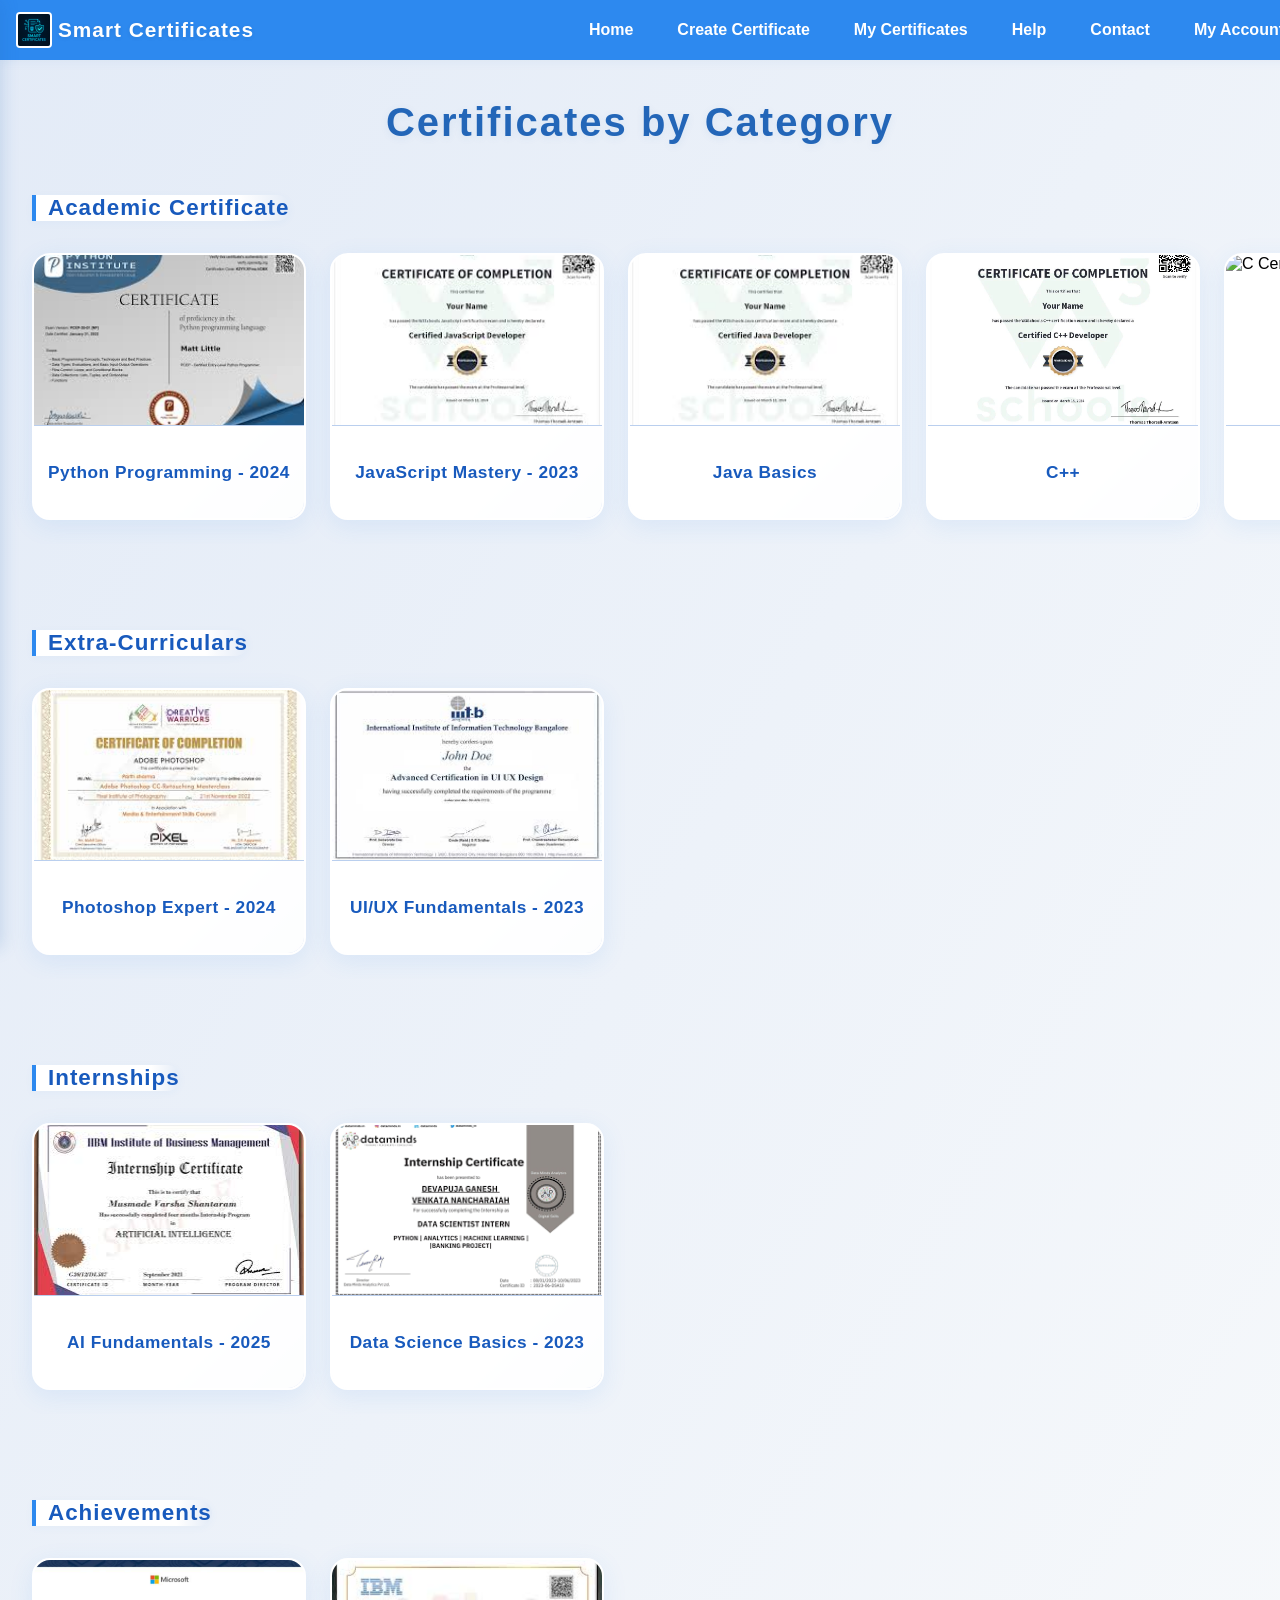
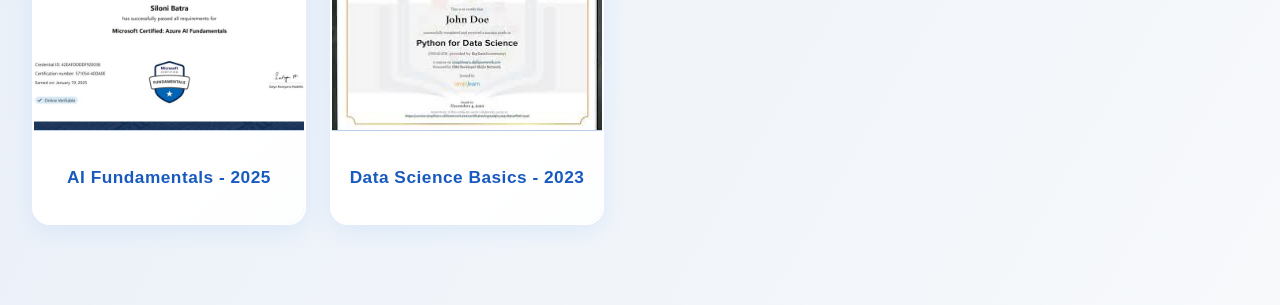
==== create.html @ c4a8d80d "Add files via upload" ====
<!DOCTYPE html>
<html lang="en">
<head>
  <meta charset="UTF-8" />
  <title>Certificates by Category</title>
  <style>
    /* ===== Base Styles ===== */
    body {
      font-family: 'Segoe UI', Arial, sans-serif;
      margin: 0;
      padding: 0;
      background: linear-gradient(120deg, #e3ebf7 0%, #f7f9fb 100%);
      min-height: 100vh;
    }
    h1 {
      text-align: center;
      margin: 40px 0 20px 0;
      font-size: 2.5rem;
      color: #2366b8;
      letter-spacing: 2px;
      font-weight: 700;
      text-shadow: 0 2px 8px rgba(35,102,184,0.08);
    }
    h2 {
      margin: 30px 0 16px 32px;
      font-weight: 600;
      color: #185abd;
      font-size: 1.4rem;
      letter-spacing: 1px;
      border-left: 4px solid #2d89ef;
      padding-left: 12px;
      background: linear-gradient(90deg, #fff 80%, #e3ebf7 100%);
      border-radius: 0 16px 16px 0;
      display: inline-block;
      box-shadow: 0 2px 8px rgba(45,137,239,0.04);
    }

    /* ===== Certificates Layout ===== */
    .category-section { margin-bottom: 48px; padding-bottom: 8px; }
    .scroll-container {
      display: flex; overflow-x: auto;
      gap: 24px; padding: 16px 32px 24px 32px;
      scrollbar-width: thin;
      scrollbar-color: #2d89ef #e3ebf7;
      scroll-behavior: smooth;
    }
    .scroll-container::-webkit-scrollbar { height: 10px; }
    .scroll-container::-webkit-scrollbar-track { background: #e3ebf7; }
    .scroll-container::-webkit-scrollbar-thumb {
      background: linear-gradient(90deg, #2d89ef 60%, #185abd 100%);
      border-radius: 8px;
    }
    .certificate-card {
      flex: 0 0 auto; width: 270px;
      background: linear-gradient(135deg, #fff 70%, #e3ebf7 100%);
      border-radius: 18px;
      box-shadow: 0 6px 24px rgba(45,137,239,0.10);
      overflow: hidden;
      transition: transform 0.25s cubic-bezier(.4,2,.6,1), box-shadow 0.25s;
      cursor: pointer; border: 2px solid #fff;
    }
    .certificate-card:hover {
      transform: translateY(-10px) scale(1.045) rotate(-1deg);
      box-shadow: 0 16px 32px rgba(45,137,239,0.18);
      border-color: #2d89ef; z-index: 2;
    }
    .certificate-card img {
      width: 100%; height: 170px; object-fit: cover;
      display: block; border-bottom: 1.5px solid #bcd0ee;
      transition: filter 0.3s;
    }
    .certificate-card:hover img { filter: brightness(0.95) saturate(1.2); }
    .certificate-title {
      padding: 18px 12px;
      font-weight: 700; font-size: 1.08rem;
      text-align: center; color: #185abd;
      letter-spacing: 0.5px; background: rgba(255,255,255,0.92);
      border-radius: 0 0 16px 16px;
      min-height: 56px; display: flex; align-items: center; justify-content: center;
      box-shadow: 0 1px 4px rgba(45,137,239,0.04);
    }

    /* ===== Navbar ===== */
    .navbar {
      width: 100%; background: #2d89ef;
      display: flex; align-items: center; justify-content: space-between;
      padding: 0 16px; height: 60px;
      box-shadow: 0 2px 10px rgba(35,102,184,0.06);
      gap: 6px;
    }
    .navbar-left { display: flex; align-items: center; gap: 6px; }
    .navbar-logo {
      height: 32px; width: 32px; border-radius: 4px;
      background: #fff; object-fit: cover;
      border: 2px solid #fff;
    }
    .site-name {
      color: #fff; font-size: 1.3rem; font-weight: 700;
      letter-spacing: 1px; text-shadow: 0 1px 4px rgba(0,0,0,0.09);
    }
    .nav-links {
      display: flex; list-style: none; margin: 0; padding: 0;
      gap: 20px; align-items: center;
    }
    .nav-links li a,
    .nav-links li button {
      color: white; text-decoration: none;
      font-weight: 600; font-size: 1rem;
      padding: 6px 12px; border-radius: 4px;
      background: none; border: none;
      cursor: pointer; user-select: none;
      transition: background-color 0.2s, color 0.2s;
    }
    .nav-links li a:hover, .nav-links li button:hover {
      background-color: #fff; color: #2d89ef;
    }

    /* Sidebar Drawer */
    .account-sidebar {
      position: fixed;
      top: 0;
      left: 0;
      height: 100%;
      width: 340px;
      max-width: 95vw;
      background: #fff;
      box-shadow: 2px 0 16px rgba(35,102,184,0.18);
      transform: translateX(-100%);
      transition: transform 0.35s cubic-bezier(0.75,0,0.25,1);
      z-index: 2001;
      padding: 28px 28px 20px 28px;
      overflow-y: auto;
      display: flex;
      flex-direction: column;
      align-items: center;
    }
    .account-sidebar.open {
      transform: translateX(0);
    }
    .sidebar-overlay {
      position: fixed;
      top: 0; left: 0; width: 100vw; height: 100vh;
      background: rgba(0,0,0,0.24);
      z-index: 2000;
      display: none;
    }
    .sidebar-overlay.show {
      display: block;
    }
    .sidebar-close-btn {
      position: absolute;
      right: 16px;
      top: 16px;
      background: none;
      border: none;
      font-size: 1.5rem;
      cursor: pointer;
      color: #2d89ef;
    }
    .profile-pic {
      display: flex;
      flex-direction: column;
      align-items: center;
      margin-bottom: 20px;
    }
    .profile-pic img {
      width: 110px;
      height: 110px;
      border-radius: 50%;
      object-fit: cover;
      border: 2px solid #2d89ef;
      margin-bottom: 8px;
    }
    .profile-pic input[type="file"] {
      display: none;
    }
    .profile-pic label {
      background: #2d89ef;
      color: #fff;
      padding: 7px 18px;
      border-radius: 5px;
      cursor: pointer;
      font-size: 0.95rem;
      margin-bottom: 10px;
    }
    .username-display {
      font-weight: 600;
      margin-bottom: 15px;
      font-size: 1.1rem;
      color: #2d89ef;
    }
    .account-sidebar button.action-btn {
      background-color: #2d89ef;
      color: #fff;
      padding: 12px;
      border: none;
      border-radius: 5px;
      font-size: 1.05rem;
      font-weight: 600;
      cursor: pointer;
      transition: background-color 0.26s;
      margin: 10px 0;
      width: 100%;
      text-align: center;
      user-select: none;
    }
    .account-sidebar button.action-btn:hover {
      background: #185abd;
    }

    @media (max-width: 900px) {
      .account-sidebar {
        width: 90vw !important;
        padding: 14px 9vw 18px 9vw;
      }
    }
  </style>
</head>
<body>
  <!-- ===== Navbar with My Account, no Settings ===== -->
  <nav class="navbar">
    <div class="navbar-left">
      <img src="logo.jpeg" alt="Logo" class="navbar-logo" />
      <span class="site-name">Smart Certificates</span>
    </div>
    <ul class="nav-links">
      <li><a href="home.html">Home</a></li>
      <li><a href="create.html">Create Certificate</a></li>
      <li><a href="mycertificates.html">My Certificates</a></li>
      <li><a href="help.html">Help</a></li>
      <li><a href="contact.html">Contact</a></li>
      <li><button id="myAccountBtn">My Account</button></li>
    </ul>
  </nav>

  <h1>Certificates by Category</h1>
  <section class="category-section">
    <h2>Academic Certificate</h2>
    <div class="scroll-container">
      <div class="certificate-card">
        <img src="python.jpeg" alt="Python Certificate" />
        <div class="certificate-title">Python Programming - 2024</div>
      </div>
      <div class="certificate-card">
        <img src="javascript.jpeg" alt="JavaScript Certificate" />
        <div class="certificate-title">JavaScript Mastery - 2023</div>
      </div>
      <div class="certificate-card">
        <img src="java.jpeg" alt="Java Certificate" />
        <div class="certificate-title">Java Basics</div>
      </div>
      <div class="certificate-card">
        <img src="C++" alt="C++ Certificate" />
        <div class="certificate-title">C++</div>
      </div>
      <div class="certificate-card">
        <img src="c" alt="C Certificate" />
        <div class="certificate-title">C Language</div>
      </div>
      <div class="certificate-card">
        <img src="r.jpeg" alt="R Certificate" />
        <div class="certificate-title">Introduction to R</div>
      </div>
    </div>
  </section>
  <section class="category-section">
    <h2>Extra-Curriculars</h2>
    <div class="scroll-container">
      <div class="certificate-card">
        <img src="photoshop.jpeg" alt="Photoshop Certificate" />
        <div class="certificate-title">Photoshop Expert - 2024</div>
      </div>
      <div class="certificate-card">
        <img src="uiux.jpeg" alt="UI/UX Certificate" />
        <div class="certificate-title">UI/UX Fundamentals - 2023</div>
      </div>
    </div>
  </section>
  <section class="category-section">
    <h2>Internships</h2>
    <div class="scroll-container">
      <div class="certificate-card">
        <img src="intern1.jpeg" alt="AI Certificate" />
        <div class="certificate-title">AI Fundamentals - 2025</div>
      </div>
      <div class="certificate-card">
        <img src="intern2.png" alt="Data Science Certificate" />
        <div class="certificate-title">Data Science Basics - 2023</div>
      </div>
    </div>
  </section>
  <section class="category-section">
    <h2>Achievements</h2>
    <div class="scroll-container">
      <div class="certificate-card">
        <img src="ai.jpeg" alt="AI Certificate" />
        <div class="certificate-title">AI Fundamentals - 2025</div>
      </div>
      <div class="certificate-card">
        <img src="ds.jpeg" alt="Data Science Certificate" />
        <div class="certificate-title">Data Science Basics - 2023</div>
      </div>
    </div>
  </section>


  <!-- Sidebar drawer for Account -->
  <div class="sidebar-overlay" id="accountOverlay"></div>
  <aside class="account-sidebar" id="accountSidebar" role="complementary" aria-label="My Account Sidebar">
    <button class="sidebar-close-btn" id="closeSidebar" aria-label="Close my account drawer">&times;</button>
    <h2>My Account</h2>
    <div class="profile-pic">
      <img id="profileImage" src="default-profile.png" alt="Profile Picture" />
      <input type="file" id="fileInput" accept="image/*" />
      <label for="fileInput">Change Profile Picture</label>
    </div>
    <div class="username-display" id="usernameDisplay">Username: </div>
    <button class="action-btn" id="changeUsernameBtn" type="button">Change Username</button>
    <button class="action-btn" id="changePasswordBtn" type="button">Change Password</button>
  </aside>

  <script>
    const accountSidebar = document.getElementById("accountSidebar");
    const accountOverlay = document.getElementById("accountOverlay");
    const myAccountBtn = document.getElementById("myAccountBtn");
    const closeSidebar = document.getElementById("closeSidebar");
    const fileInput = document.getElementById("fileInput");
    const profileImage = document.getElementById("profileImage");
    const usernameDisplay = document.getElementById("usernameDisplay");
    const changeUsernameBtn = document.getElementById("changeUsernameBtn");
    const changePasswordBtn = document.getElementById("changePasswordBtn");

    function loadUserInfo() {
      const storedUsername = localStorage.getItem("username") || "GuestUser";
      const storedProfilePic = localStorage.getItem("profilePic") || "default-profile.png";

      usernameDisplay.textContent = "Username: " + storedUsername;
      profileImage.src = storedProfilePic;
    }

    myAccountBtn.onclick = function () {
      loadUserInfo();
      accountSidebar.classList.add("open");
      accountOverlay.classList.add("show");
      document.body.style.overflow = "hidden";
    };

    closeSidebar.onclick = function () {
      accountSidebar.classList.remove("open");
      accountOverlay.classList.remove("show");
      document.body.style.overflow = "";
    };

    accountOverlay.onclick = function () {
      accountSidebar.classList.remove("open");
      accountOverlay.classList.remove("show");
      document.body.style.overflow = "";
    };

    fileInput.addEventListener("change", function () {
      const file = this.files[0];
      if (file) {
        const reader = new FileReader();
        reader.onload = function (e) {
          profileImage.src = e.target.result;
          localStorage.setItem("profilePic", e.target.result);
        };
        reader.readAsDataURL(file);
      }
    });

    changeUsernameBtn.onclick = function () {
      window.location.href = "change_username.html";
    };

    changePasswordBtn.onclick = function () {
      window.location.href = "change_password.html";
    };

    window.addEventListener("storage", (e) => {
      if (e.key === "username") {
        loadUserInfo();
      }
      if (e.key === "profilePic") {
        profileImage.src = e.newValue || "default-profile.png";
      }
    });

    window.addEventListener("load", loadUserInfo);
  </script>
</body>
</html>
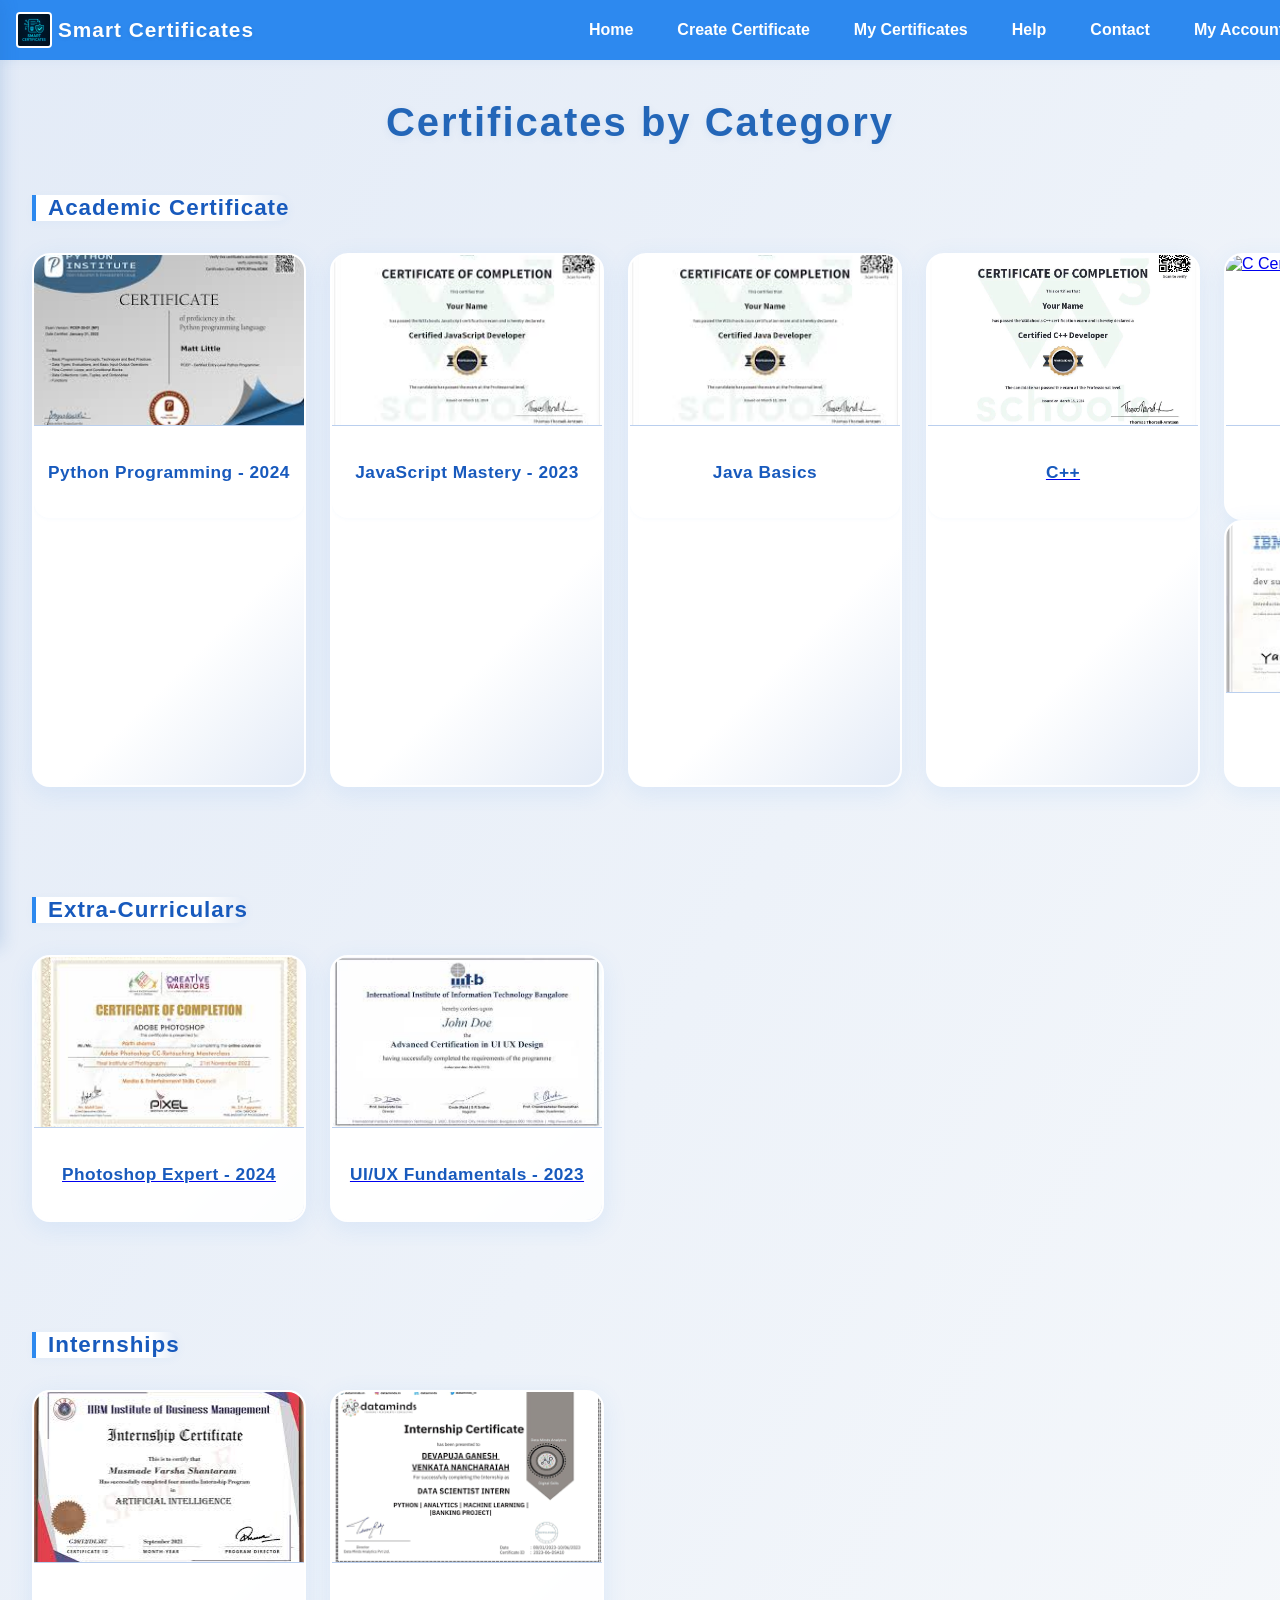
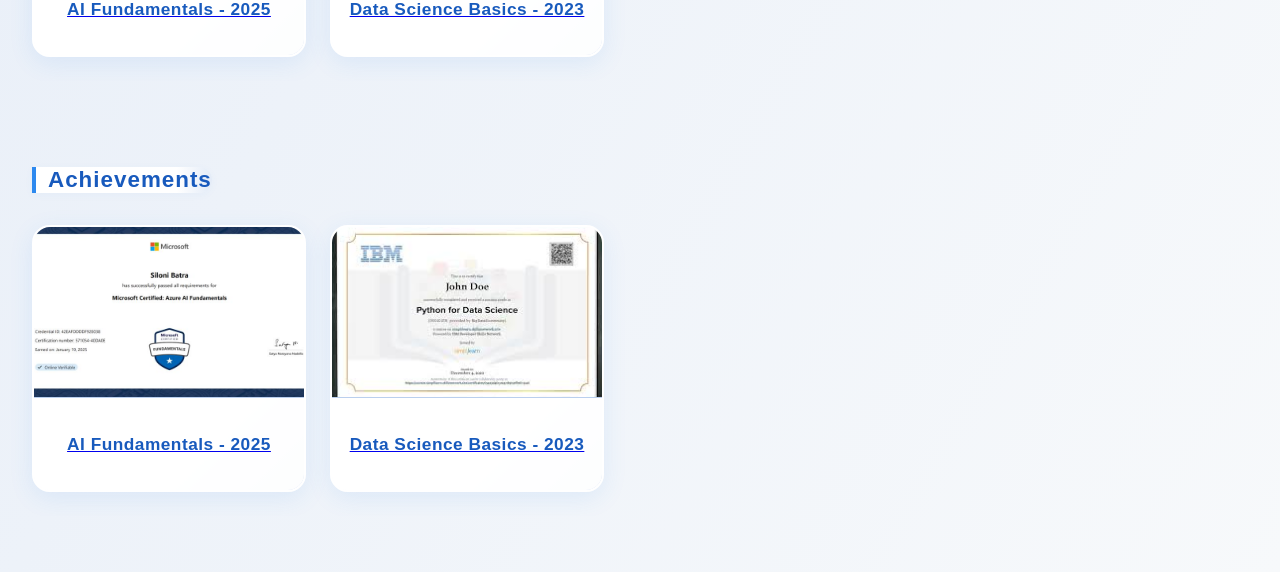
==== commit c6d320e0: "Update create.html" ====
--- a/create.html
+++ b/create.html
@@ -250,6 +250,7 @@
         <div class="certificate-title">Java Basics</div>
       </div>
       <div class="certificate-card">
+         <a href="https://www.geeksforgeeks.org/courses/cpp-programming-basic-to-advanced" target="_blank">
         <img src="C++" alt="C++ Certificate" />
         <div class="certificate-title">C++</div>
       </div>
@@ -390,3 +391,4 @@
   </script>
 </body>
 </html>
+
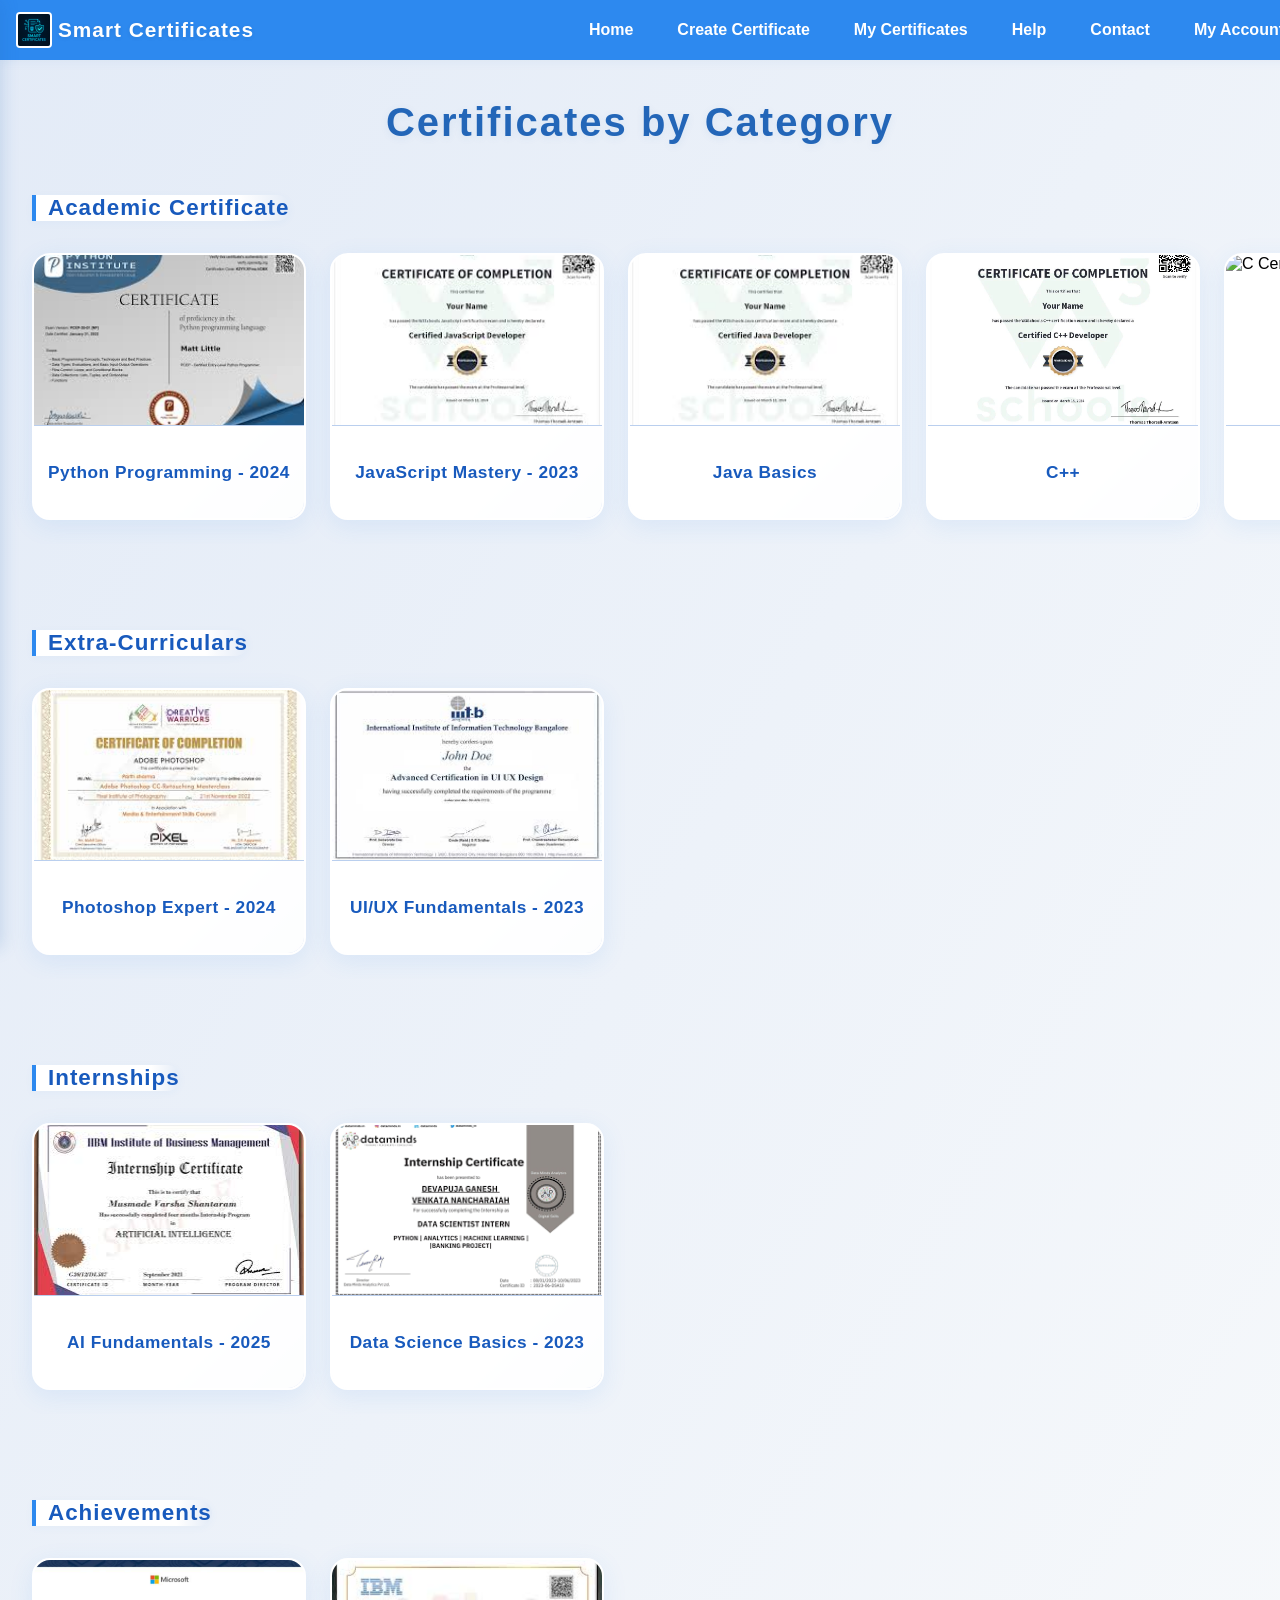
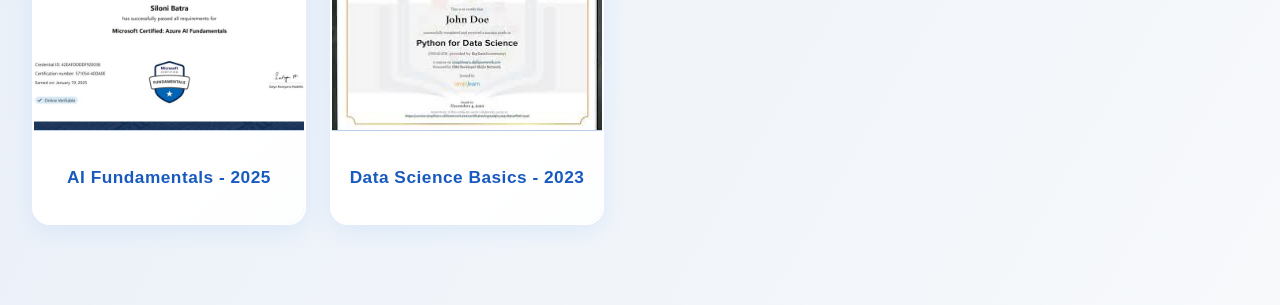
==== commit 7e86dcf7: "Update create.html" ====
--- a/create.html
+++ b/create.html
@@ -64,6 +64,22 @@
       box-shadow: 0 16px 32px rgba(45,137,239,0.18);
       border-color: #2d89ef; z-index: 2;
     }
+    /* Make the entire certificate-card clickable */
+.certificate-link {
+  text-decoration: none; /* remove blue underline */
+  color: inherit;        /* keep text color consistent */
+  display: inline-block; /* ensures proper layout */
+  border-radius: 18px;   /* inherit rounded corners */
+}
+
+/* Adjust hover effect when link (a) wraps the card */
+.certificate-link:hover .certificate-card {
+  transform: translateY(-10px) scale(1.045) rotate(-1deg);
+  box-shadow: 0 16px 32px rgba(45,137,239,0.18);
+  border-color: #2d89ef;
+  z-index: 2;
+}
+
     .certificate-card img {
       width: 100%; height: 170px; object-fit: cover;
       display: block; border-bottom: 1.5px solid #bcd0ee;
@@ -249,11 +265,14 @@
         <img src="java.jpeg" alt="Java Certificate" />
         <div class="certificate-title">Java Basics</div>
       </div>
-      <div class="certificate-card">
-         <a href="https://www.geeksforgeeks.org/courses/cpp-programming-basic-to-advanced" target="_blank">
-        <img src="C++" alt="C++ Certificate" />
-        <div class="certificate-title">C++</div>
-      </div>
+     <a href="https://www.geeksforgeeks.org/courses/cpp-programming-basic-to-advanced" 
+   target="_blank" class="certificate-link">
+  <div class="certificate-card">
+    <img src="C++" alt="C++ Certificate" />
+    <div class="certificate-title">C++</div>
+  </div>
+</a>
+
       <div class="certificate-card">
         <img src="c" alt="C Certificate" />
         <div class="certificate-title">C Language</div>
@@ -392,3 +411,5 @@
 </body>
 </html>
 
+
+
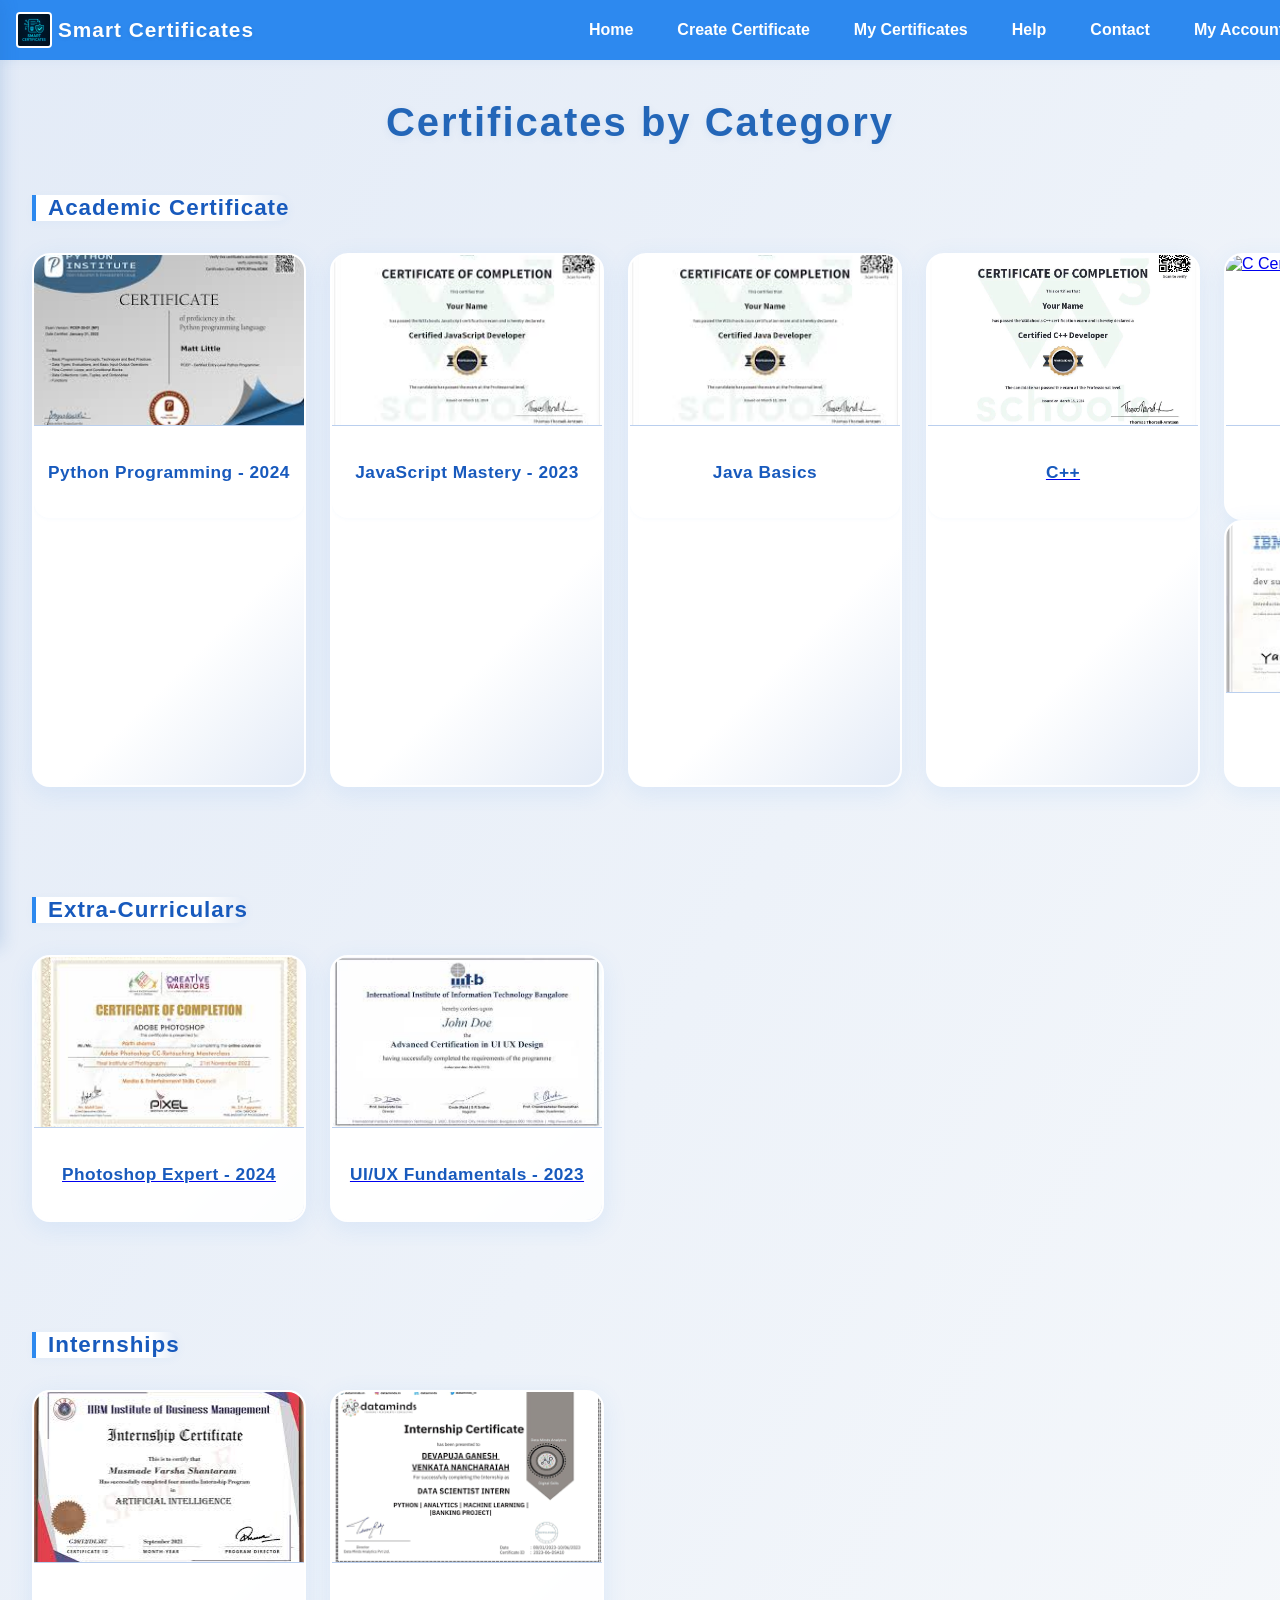
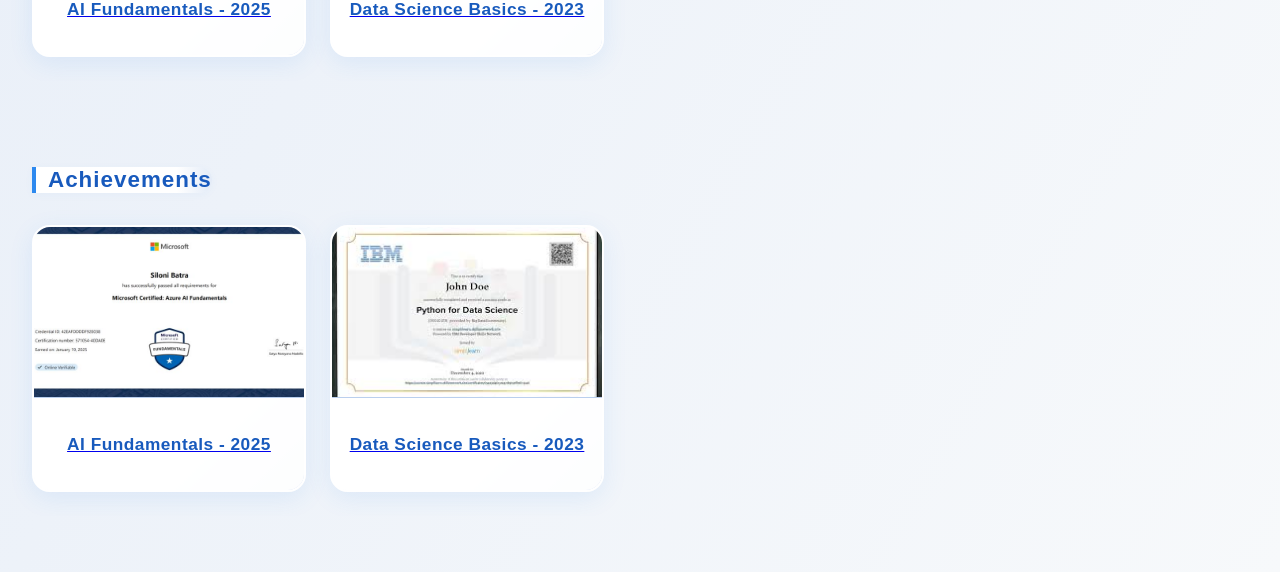
==== commit 8ba69456: "Update create.html" ====
--- a/create.html
+++ b/create.html
@@ -1,3 +1,4 @@
+
 <!DOCTYPE html>
 <html lang="en">
 <head>
@@ -64,22 +65,6 @@
       box-shadow: 0 16px 32px rgba(45,137,239,0.18);
       border-color: #2d89ef; z-index: 2;
     }
-    /* Make the entire certificate-card clickable */
-.certificate-link {
-  text-decoration: none; /* remove blue underline */
-  color: inherit;        /* keep text color consistent */
-  display: inline-block; /* ensures proper layout */
-  border-radius: 18px;   /* inherit rounded corners */
-}
-
-/* Adjust hover effect when link (a) wraps the card */
-.certificate-link:hover .certificate-card {
-  transform: translateY(-10px) scale(1.045) rotate(-1deg);
-  box-shadow: 0 16px 32px rgba(45,137,239,0.18);
-  border-color: #2d89ef;
-  z-index: 2;
-}
-
     .certificate-card img {
       width: 100%; height: 170px; object-fit: cover;
       display: block; border-bottom: 1.5px solid #bcd0ee;
@@ -265,14 +250,11 @@
         <img src="java.jpeg" alt="Java Certificate" />
         <div class="certificate-title">Java Basics</div>
       </div>
-     <a href="https://www.geeksforgeeks.org/courses/cpp-programming-basic-to-advanced" 
-   target="_blank" class="certificate-link">
-  <div class="certificate-card">
-    <img src="C++" alt="C++ Certificate" />
-    <div class="certificate-title">C++</div>
-  </div>
-</a>
-
+      <div class="certificate-card">
+         <a href="https://www.geeksforgeeks.org/courses/cpp-programming-basic-to-advanced"/>
+        <img src="C++" alt="C++ Certificate" />
+        <div class="certificate-title">C++</div>
+      </div>
       <div class="certificate-card">
         <img src="c" alt="C Certificate" />
         <div class="certificate-title">C Language</div>
@@ -412,4 +394,3 @@
 </html>
 
 
-
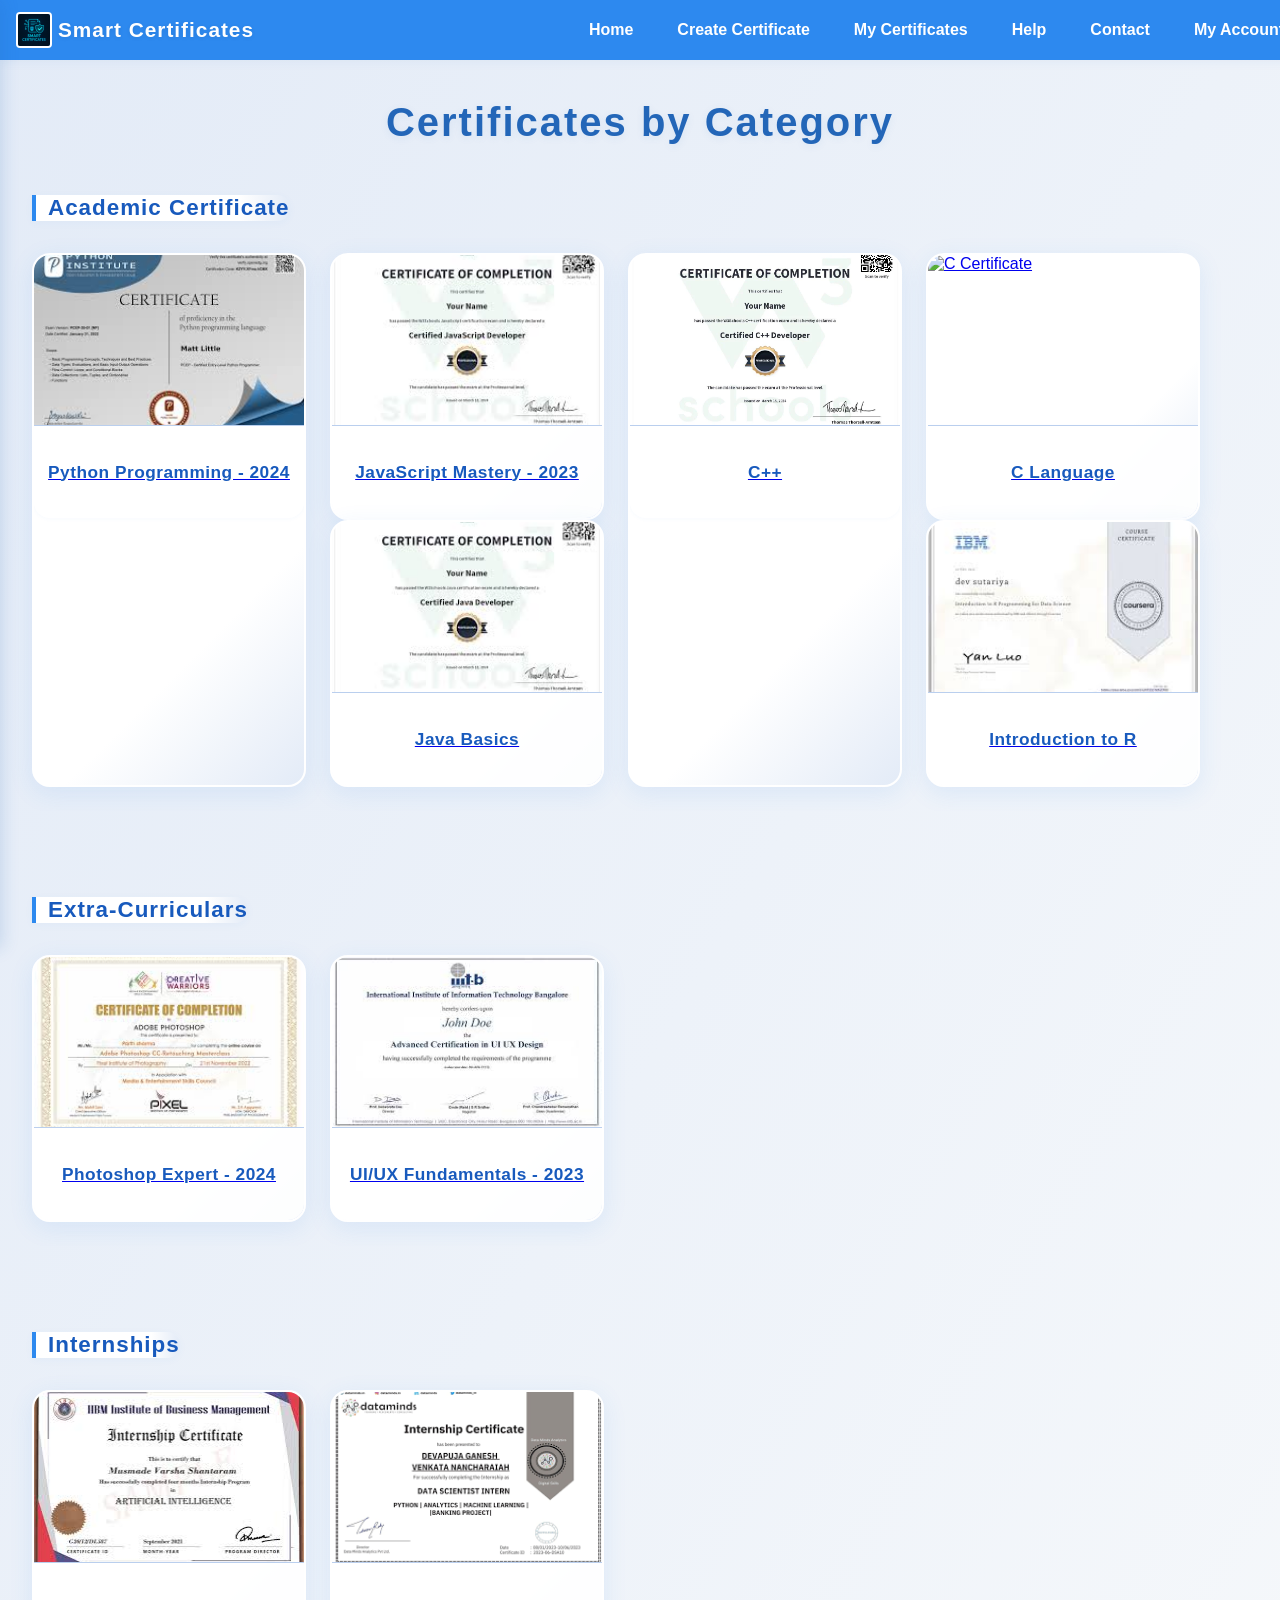
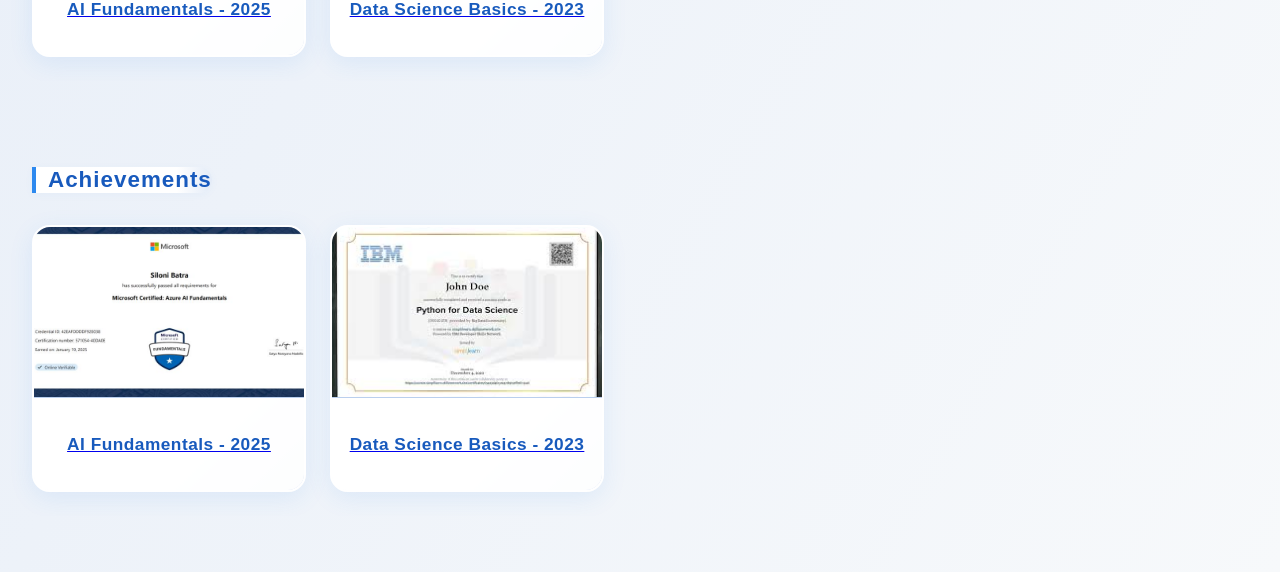
==== commit 2d50809d: "Update create.html" ====
--- a/create.html
+++ b/create.html
@@ -239,6 +239,7 @@
     <h2>Academic Certificate</h2>
     <div class="scroll-container">
       <div class="certificate-card">
+        <a href="https://www.geeksforgeeks.org/courses/cpp-programming-basic-to-advanced"/>
         <img src="python.jpeg" alt="Python Certificate" />
         <div class="certificate-title">Python Programming - 2024</div>
       </div>
@@ -394,3 +395,4 @@
 </html>
 
 
+
